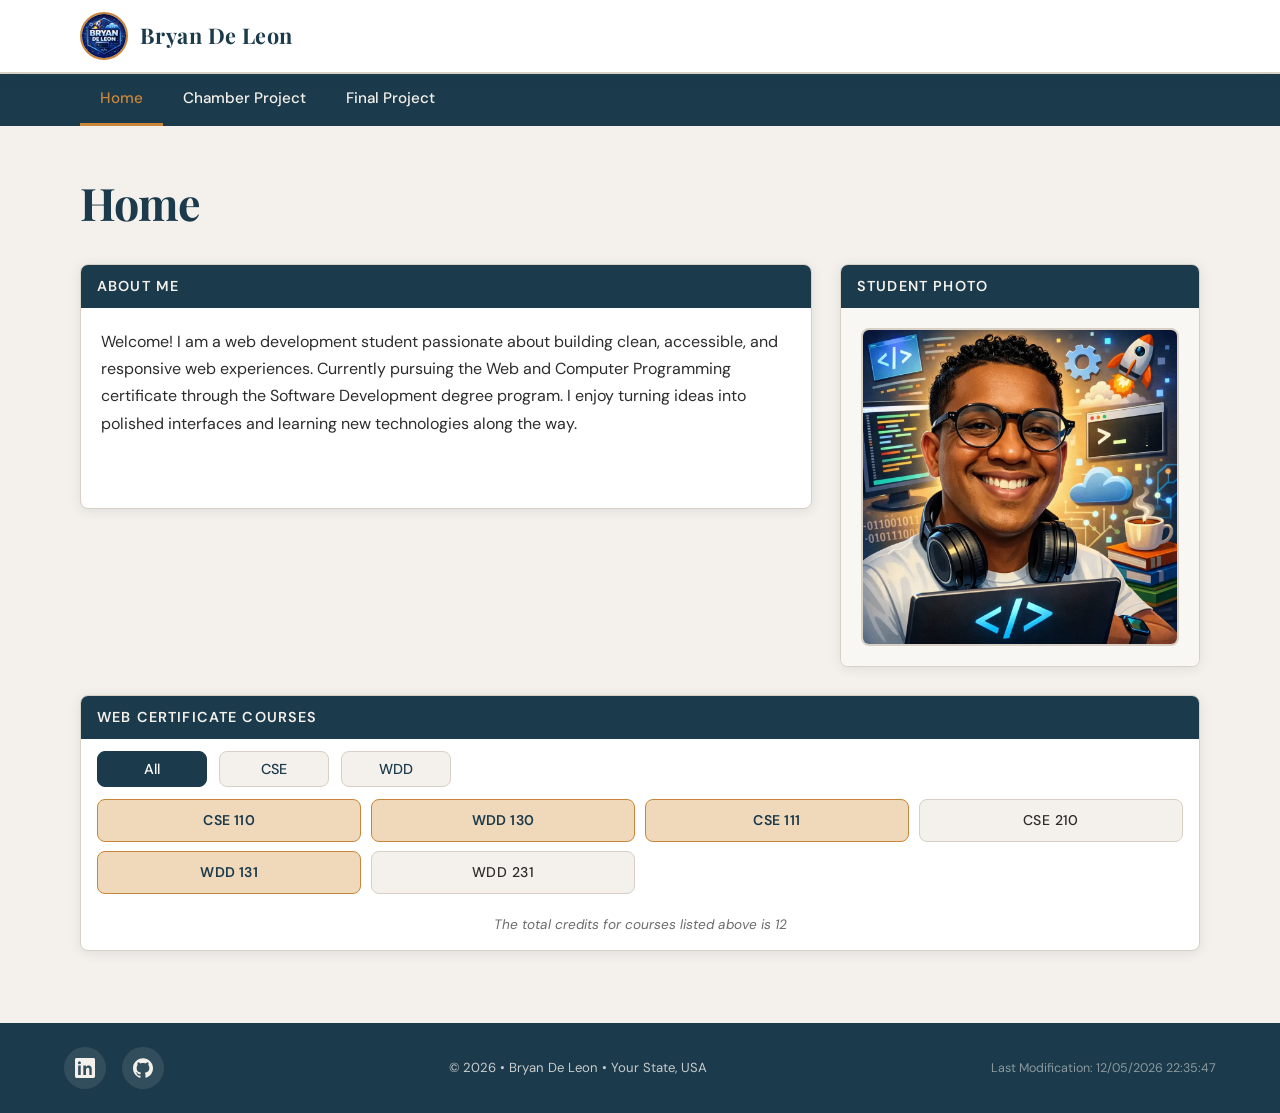
==== index.html @ b3022fb3 "week1" ====
<!DOCTYPE html>
<html lang="en">
<head>
  <meta charset="UTF-8" />
  <meta name="viewport" content="width=device-width, initial-scale=1.0" />
  <meta name="description" content="WDD231 Course Home Page - Web Frontend Development Portfolio" />
  <meta name="author" content="brayan" />
  
  <title>WDD231 | Home</title>

  <!-- Google Fonts -->
  <link rel="preconnect" href="https://fonts.googleapis.com" />
  <link rel="preconnect" href="https://fonts.gstatic.com" crossorigin />
  <link href="https://fonts.googleapis.com/css2?family=Playfair+Display:wght@600;700&family=DM+Sans:wght@300;400;500&display=swap" rel="stylesheet" />

  <!-- Un solo archivo CSS -->
  <link rel="stylesheet" href="style.css" />

  <!-- Un solo archivo JavaScript con defer -->
  <script src="script.js" defer></script>
</head>
<body>

  <!-- ====== HEADER ====== -->
  <header>
    <div class="header-inner">
      <div class="logo-area">
        <!-- Logo desde la carpeta images -->
        <img src="images/logo.webp" alt="Bryan De Leon Logo" class="logo-img" />
        <span class="site-name">Bryan De Leon</span>
      </div>

      <!-- Botón hamburger (solo visible en pantallas pequeñas) -->
      <button id="hamburger" class="hamburger" aria-label="Toggle navigation" aria-expanded="false">
        <span></span>
        <span></span>
        <span></span>
      </button>
    </div>
  </header>

  <!-- ====== NAVEGACIÓN ====== -->
  <nav id="main-nav" aria-label="Main navigation">
    <ul>
      <li><a href="index.html" class="active">Home</a></li>
      <li><a href="chamber/index.html">Chamber Project</a></li>
      <li><a href="final/index.html">Final Project</a></li>
    </ul>
  </nav>

  <!-- ====== CONTENIDO PRINCIPAL ====== -->
  <main>
    <h1>Home</h1>

    <div class="main-grid">

      <!-- Sección 1: About Me -->
      <section class="about-section card">
        <h2>About Me</h2>
        <p>
          <!-- Reemplaza este texto con tu propia biografía -->
          Welcome! I am a web development student passionate about building clean, accessible, and
          responsive web experiences. Currently pursuing the Web and Computer Programming certificate
          through the Software Development degree program. I enjoy turning ideas into polished
          interfaces and learning new technologies along the way.
        </p>
      </section>

      <!-- Sección 2: Student Photo -->
      <section class="photo-section card">
        <h2>Student Photo</h2>
        <div class="photo-wrapper">
          <!--
            =============================================
            FOTO: Pon tu foto aquí.
            1. Agrega tu imagen a la carpeta images/
            2. Cambia el src a: images/tu-foto.jpg
            3. Cambia el alt a tu nombre
            4. Asegúrate de que la imagen pese menos de 125 kB
            Ejemplo: <img src="images/mi-foto.webp" alt="Maria Garcia" .../>
            =============================================
          -->
          <img
            src="images/profile.webp"
            alt="Bryan De Leon - Student Photo"
            class="student-photo"
            width="300"
            height="380"
            loading="lazy"
          />
        </div>
      </section>

      <!-- Sección 3: Web Certificate Courses -->
      <section class="courses-section card" id="courses-section">
        <h2>Web Certificate Courses</h2>

        <!-- Botones de filtro -->
        <div class="filter-buttons" role="group" aria-label="Filter courses">
          <button class="filter-btn active" data-filter="all">All</button>
          <button class="filter-btn" data-filter="CSE">CSE</button>
          <button class="filter-btn" data-filter="WDD">WDD</button>
        </div>

        <!-- Las tarjetas de cursos se generan aquí con script.js -->
        <div id="course-list" class="course-list"></div>

        <!-- Total de créditos generado con script.js -->
        <p class="credit-total" id="credit-total"></p>
      </section>

    </div>
  </main>

  <!-- ====== FOOTER ====== -->
  <footer>

    <!-- Links de redes sociales -->
    <div class="social-links">
      <!--
        =============================================
        REDES SOCIALES: Cambia los href por tus URLs reales.
        LinkedIn: https://linkedin.com/in/tu-usuario
        GitHub:   https://github.com/tu-usuario
        =============================================
      -->
      <a href="https://linkedin.com/in/yourusername" target="_blank" rel="noopener noreferrer" aria-label="LinkedIn Profile">
        <svg viewBox="0 0 24 24" xmlns="http://www.w3.org/2000/svg" aria-hidden="true">
          <path d="M20.447 20.452H17.21v-5.569c0-1.327-.027-3.037-1.852-3.037-1.853 0-2.136 1.445-2.136 2.939v5.667H9.984V9h3.102v1.561h.046c.431-.816 1.484-1.676 3.054-1.676 3.267 0 3.869 2.15 3.869 4.945v6.622zM5.337 7.433a1.8 1.8 0 1 1 0-3.601 1.8 1.8 0 0 1 0 3.601zm1.555 13.019H3.782V9h3.11v11.452zM22.225 0H1.771C.792 0 0 .774 0 1.729v20.542C0 23.227.792 24 1.771 24h20.451C23.205 24 24 23.227 24 22.271V1.729C24 .774 23.205 0 22.225 0z"/>
        </svg>
      </a>

      <a href="https://github.com/yourusername" target="_blank" rel="noopener noreferrer" aria-label="GitHub Profile">
        <svg viewBox="0 0 24 24" xmlns="http://www.w3.org/2000/svg" aria-hidden="true">
          <path d="M12 .297c-6.63 0-12 5.373-12 12 0 5.303 3.438 9.8 8.205 11.385.6.113.82-.258.82-.577 0-.285-.01-1.04-.015-2.04-3.338.724-4.042-1.61-4.042-1.61C4.422 18.07 3.633 17.7 3.633 17.7c-1.087-.744.084-.729.084-.729 1.205.084 1.838 1.236 1.838 1.236 1.07 1.835 2.809 1.305 3.495.998.108-.776.417-1.305.76-1.605-2.665-.3-5.466-1.332-5.466-5.93 0-1.31.465-2.38 1.235-3.22-.135-.303-.54-1.523.105-3.176 0 0 1.005-.322 3.3 1.23.96-.267 1.98-.399 3-.405 1.02.006 2.04.138 3 .405 2.28-1.552 3.285-1.23 3.285-1.23.645 1.653.24 2.873.12 3.176.765.84 1.23 1.91 1.23 3.22 0 4.61-2.805 5.625-5.475 5.92.42.36.81 1.096.81 2.22 0 1.606-.015 2.896-.015 3.286 0 .315.21.69.825.57C20.565 22.092 24 17.592 24 12.297c0-6.627-5.373-12-12-12"/>
        </svg>
      </a>

      <!--
        Agrega más iconos aquí si quieres.
        Puedes conseguir SVGs gratis en https://simpleicons.org/
      -->
    </div>

    <!-- Copyright dinámico con JS -->
    <div class="footer-info">
      <p>
        &copy; <span id="currentyear"></span> &bull;
        Bryan De Leon &bull;
        Your State, USA
      </p>
    </div>

    <!-- Última modificación dinámica con JS -->
    <div class="footer-modified">
      <p id="lastModified"></p>
    </div>

  </footer>

</body>
</html>
---- style.css ----
/* ============================================
   style.css — WDD231 Course Home Page
   Mobile-first + Media Queries incluidas
   ============================================ */

/* ---------- CSS Variables (Color Scheme) ---------- */
:root {
  --clr-bg:          #F4F1EC;       /* Warm ivory background */
  --clr-surface:     #FFFFFF;       /* Card / surface white */
  --clr-primary:     #1B3A4B;       /* Deep navy — main brand color */
  --clr-accent:      #C9863A;       /* Warm amber accent */
  --clr-accent-light:#F0D9BB;       /* Light amber tint for completed courses */
  --clr-text:        #2C2C2C;       /* Near-black body text */
  --clr-text-muted:  #6B6B6B;       /* Muted secondary text */
  --clr-nav-bg:      #1B3A4B;       /* Nav background */
  --clr-nav-text:    #F4F1EC;       /* Nav link text */
  --clr-nav-active:  #C9863A;       /* Active nav link */
  --clr-border:      #D8D0C4;       /* Card borders */
  --clr-footer-bg:   #1B3A4B;       /* Footer background */
  --clr-footer-text: #F4F1EC;       /* Footer text */

  --font-display:    'Playfair Display', Georgia, serif;
  --font-body:       'DM Sans', sans-serif;

  --radius:          8px;
  --shadow:          0 2px 12px rgba(27, 58, 75, 0.10);
  --transition:      0.25s ease;
}

/* ---------- Reset & Base ---------- */
*, *::before, *::after {
  box-sizing: border-box;
  margin: 0;
  padding: 0;
}

html {
  font-size: 16px;
  scroll-behavior: smooth;
}

body {
  font-family: var(--font-body);
  background-color: var(--clr-bg);
  color: var(--clr-text);
  line-height: 1.65;
  min-width: 320px;
}

img {
  max-width: 100%;
  height: auto;
  display: block;
}

a {
  color: inherit;
  text-decoration: none;
}

ul {
  list-style: none;
}

button {
  cursor: pointer;
  font-family: var(--font-body);
}

/* ---------- HEADER ---------- */
header {
  background-color: var(--clr-surface);
  border-bottom: 2px solid var(--clr-border);
  position: sticky;
  top: 0;
  z-index: 100;
  box-shadow: var(--shadow);
}

.header-inner {
  display: flex;
  align-items: center;
  justify-content: space-between;
  padding: 0.75rem 1.25rem;
}

.logo-area {
  display: flex;
  align-items: center;
  gap: 0.75rem;
}

.logo-img {
  width: 48px;
  height: 48px;
  border-radius: 50%;
  object-fit: cover;
  border: 2px solid var(--clr-accent);
  flex-shrink: 0;
}

.site-name {
  font-family: var(--font-display);
  font-size: 1.2rem;
  font-weight: 700;
  color: var(--clr-primary);
  letter-spacing: 0.02em;
}

/* Hamburger button */
.hamburger {
  display: flex;
  flex-direction: column;
  justify-content: center;
  gap: 5px;
  width: 40px;
  height: 40px;
  background: none;
  border: none;
  padding: 4px;
  border-radius: var(--radius);
  transition: background var(--transition);
}

.hamburger:hover,
.hamburger:focus-visible {
  background-color: var(--clr-accent-light);
  outline: 2px solid var(--clr-accent);
}

.hamburger span {
  display: block;
  width: 100%;
  height: 2.5px;
  background-color: var(--clr-primary);
  border-radius: 2px;
  transition: transform var(--transition), opacity var(--transition);
}

/* Hamburger → X cuando está abierto */
.hamburger[aria-expanded="true"] span:nth-child(1) {
  transform: translateY(7.5px) rotate(45deg);
}
.hamburger[aria-expanded="true"] span:nth-child(2) {
  opacity: 0;
}
.hamburger[aria-expanded="true"] span:nth-child(3) {
  transform: translateY(-7.5px) rotate(-45deg);
}

/* ---------- NAVIGATION (pantalla pequeña) ---------- */
nav#main-nav {
  background-color: var(--clr-nav-bg);
  max-height: 0;
  overflow: hidden;
  transition: max-height 0.35s ease;
}

nav#main-nav.open {
  max-height: 300px;
}

nav#main-nav ul {
  display: flex;
  flex-direction: column;
}

nav#main-nav ul li a {
  display: block;
  color: var(--clr-nav-text);
  font-family: var(--font-body);
  font-weight: 500;
  font-size: 1rem;
  padding: 0.9rem 1.5rem;
  border-bottom: 1px solid rgba(255, 255, 255, 0.08);
  transition: background var(--transition), color var(--transition), padding-left var(--transition);
}

nav#main-nav ul li a:hover,
nav#main-nav ul li a:focus-visible {
  background-color: rgba(201, 134, 58, 0.15);
  color: var(--clr-accent);
  padding-left: 2rem;
  outline: none;
}

nav#main-nav ul li a.active {
  color: var(--clr-accent);
  border-left: 3px solid var(--clr-accent);
  background-color: rgba(201, 134, 58, 0.1);
}

/* ---------- MAIN ---------- */
main {
  padding: 1.5rem 1.25rem;
  max-width: 1200px;
  margin: 0 auto;
}

main h1 {
  font-family: var(--font-display);
  font-size: 2rem;
  color: var(--clr-primary);
  margin-bottom: 1.25rem;
  letter-spacing: -0.02em;
}

/* Grid: 1 columna en móvil */
.main-grid {
  display: grid;
  grid-template-columns: 1fr;
  gap: 1.5rem;
}

/* ---------- CARDS ---------- */
.card {
  background-color: var(--clr-surface);
  border: 1px solid var(--clr-border);
  border-radius: var(--radius);
  overflow: hidden;
  box-shadow: var(--shadow);
}

.card h2 {
  font-family: var(--font-body);
  font-size: 0.9rem;
  font-weight: 600;
  text-transform: uppercase;
  letter-spacing: 0.08em;
  background-color: var(--clr-primary);
  color: var(--clr-nav-text);
  padding: 0.6rem 1rem;
}

/* ---------- ABOUT SECTION ---------- */
.about-section p {
  padding: 1rem;
  font-size: 0.97rem;
  color: var(--clr-text);
  line-height: 1.7;
}

/* ---------- PHOTO SECTION ---------- */
.photo-wrapper {
  display: flex;
  justify-content: center;
  align-items: center;
  padding: 1rem;
  background-color: #f9f7f4;
}

.student-photo {
  width: 100%;
  max-width: 300px;
  height: auto;
  border-radius: var(--radius);
  object-fit: cover;
  border: 2px solid var(--clr-border);
}

/* ---------- COURSES SECTION ---------- */
.courses-section {
  grid-column: 1 / -1;
}

.filter-buttons {
  display: flex;
  gap: 0.5rem;
  padding: 0.75rem 1rem;
  flex-wrap: wrap;
}

.filter-btn {
  flex: 1;
  min-width: 80px;
  padding: 0.5rem 0.75rem;
  font-size: 0.9rem;
  font-weight: 500;
  background-color: var(--clr-bg);
  color: var(--clr-primary);
  border: 1.5px solid var(--clr-border);
  border-radius: var(--radius);
  transition: background var(--transition), color var(--transition),
              border-color var(--transition), transform 0.1s;
}

.filter-btn:hover,
.filter-btn:focus-visible {
  background-color: var(--clr-accent-light);
  border-color: var(--clr-accent);
  color: var(--clr-primary);
  outline: 2px solid var(--clr-accent);
  outline-offset: 2px;
}

.filter-btn.active {
  background-color: var(--clr-primary);
  color: #fff;
  border-color: var(--clr-primary);
}

.filter-btn:active {
  transform: scale(0.97);
}

/* Course list grid */
.course-list {
  display: grid;
  grid-template-columns: 1fr;
  gap: 0.5rem;
  padding: 0 1rem 0.75rem;
}

/* Course card individual (generado por JS) */
.course-card {
  padding: 0.55rem 0.9rem;
  border-radius: var(--radius);
  font-size: 0.88rem;
  font-weight: 500;
  text-align: center;
  border: 1.5px solid var(--clr-border);
  background-color: var(--clr-bg);
  color: var(--clr-text);
  letter-spacing: 0.03em;
  transition: transform var(--transition), box-shadow var(--transition);
}

/* Cursos completados con color de acento */
.course-card.completed {
  background-color: var(--clr-accent-light);
  border-color: var(--clr-accent);
  color: var(--clr-primary);
  font-weight: 600;
}

.course-card:hover {
  transform: translateY(-2px);
  box-shadow: 0 4px 12px rgba(201, 134, 58, 0.2);
}

/* Total de créditos */
.credit-total {
  text-align: center;
  font-size: 0.85rem;
  color: var(--clr-text-muted);
  padding: 0.5rem 1rem 0.85rem;
  font-style: italic;
}

/* ---------- FOOTER ---------- */
footer {
  background-color: var(--clr-footer-bg);
  color: var(--clr-footer-text);
  text-align: center;
  padding: 1.5rem 1.25rem;
  margin-top: 2rem;
}

.social-links {
  display: flex;
  justify-content: center;
  gap: 1rem;
  margin-bottom: 0.85rem;
}

.social-links a {
  display: flex;
  align-items: center;
  justify-content: center;
  width: 42px;
  height: 42px;
  background-color: rgba(255, 255, 255, 0.1);
  border-radius: 50%;
  transition: background var(--transition), transform var(--transition);
}

.social-links a:hover,
.social-links a:focus-visible {
  background-color: var(--clr-accent);
  transform: translateY(-3px);
  outline: 2px solid var(--clr-accent-light);
}

.social-links svg {
  width: 20px;
  height: 20px;
  fill: var(--clr-footer-text);
}

.footer-info p,
.footer-modified p {
  font-size: 0.82rem;
  line-height: 1.8;
  color: rgba(244, 241, 236, 0.8);
}

.footer-modified p {
  font-size: 0.78rem;
  opacity: 0.65;
}

/* ============================================
   MEDIA QUERY — Tablet: 600px y arriba
   ============================================ */
@media (min-width: 600px) {

  .header-inner {
    padding: 0.75rem 2rem;
  }

  .site-name {
    font-size: 1.35rem;
  }

  main {
    padding: 2rem;
  }

  main h1 {
    font-size: 2.4rem;
  }

  .course-list {
    grid-template-columns: repeat(2, 1fr);
  }

  .filter-buttons {
    gap: 0.75rem;
  }

  .filter-btn {
    flex: 0 1 auto;
    min-width: 110px;
  }

  footer {
    padding: 2rem;
  }
}

/* ============================================
   MEDIA QUERY — Desktop: 900px y arriba
   ============================================ */
@media (min-width: 900px) {

  /* Ocultar hamburger en escritorio */
  .hamburger {
    display: none;
  }

  /* Nav horizontal */
  nav#main-nav {
    max-height: none;
    overflow: visible;
  }

  nav#main-nav ul {
    flex-direction: row;
    justify-content: flex-start;
    padding: 0 2rem;
    gap: 0;
  }

  nav#main-nav ul li a {
    padding: 0.75rem 1.25rem;
    border-bottom: 3px solid transparent;
    font-size: 0.95rem;
    transition: background var(--transition), color var(--transition),
                border-color var(--transition);
  }

  nav#main-nav ul li a:hover,
  nav#main-nav ul li a:focus-visible {
    background-color: rgba(201, 134, 58, 0.12);
    color: var(--clr-accent);
    padding-left: 1.25rem;
    outline: none;
  }

  nav#main-nav ul li a.active {
    border-left: none;
    border-bottom: 3px solid var(--clr-accent);
    color: var(--clr-accent);
    background-color: transparent;
    padding-left: 1.25rem;
  }

  main {
    padding: 2.5rem;
  }

  main h1 {
    font-size: 2.8rem;
    margin-bottom: 1.5rem;
  }

  /* Grid 2 columnas: contenido | foto */
  .main-grid {
    grid-template-columns: 1fr 320px;
    grid-template-rows: auto auto;
    gap: 1.75rem;
    align-items: start;
  }

  .about-section {
    grid-column: 1 / 2;
    grid-row: 1 / 2;
  }

  .photo-section {
    grid-column: 2 / 3;
    grid-row: 1 / 2;
  }

  .courses-section {
    grid-column: 1 / -1;
    grid-row: 2 / 3;
  }

  .course-list {
    grid-template-columns: repeat(3, 1fr);
    gap: 0.6rem;
  }

  .about-section p {
    padding: 1.25rem;
    font-size: 1rem;
    min-height: 200px;
  }

  .photo-wrapper {
    padding: 1.25rem;
  }

  .student-photo {
    max-width: 100%;
    width: 100%;
  }

  /* Footer en fila */
  footer {
    display: grid;
    grid-template-columns: auto 1fr auto;
    align-items: center;
    gap: 1rem;
    padding: 1.5rem 3rem;
    text-align: left;
  }

  .social-links {
    margin-bottom: 0;
    justify-content: flex-start;
  }

  .footer-info {
    text-align: center;
  }

  .footer-modified {
    text-align: right;
  }
}

/* ============================================
   MEDIA QUERY — Wide Desktop: 1200px y arriba
   ============================================ */
@media (min-width: 1200px) {

  .header-inner {
    max-width: 1200px;
    margin: 0 auto;
    padding: 0.75rem 2.5rem;
  }

  nav#main-nav ul {
    max-width: 1200px;
    margin: 0 auto;
    padding: 0 2.5rem;
  }

  .main-grid {
    grid-template-columns: 1fr 360px;
  }

  .course-list {
    grid-template-columns: repeat(4, 1fr);
  }

  footer {
    padding: 1.5rem 4rem;
  }
}
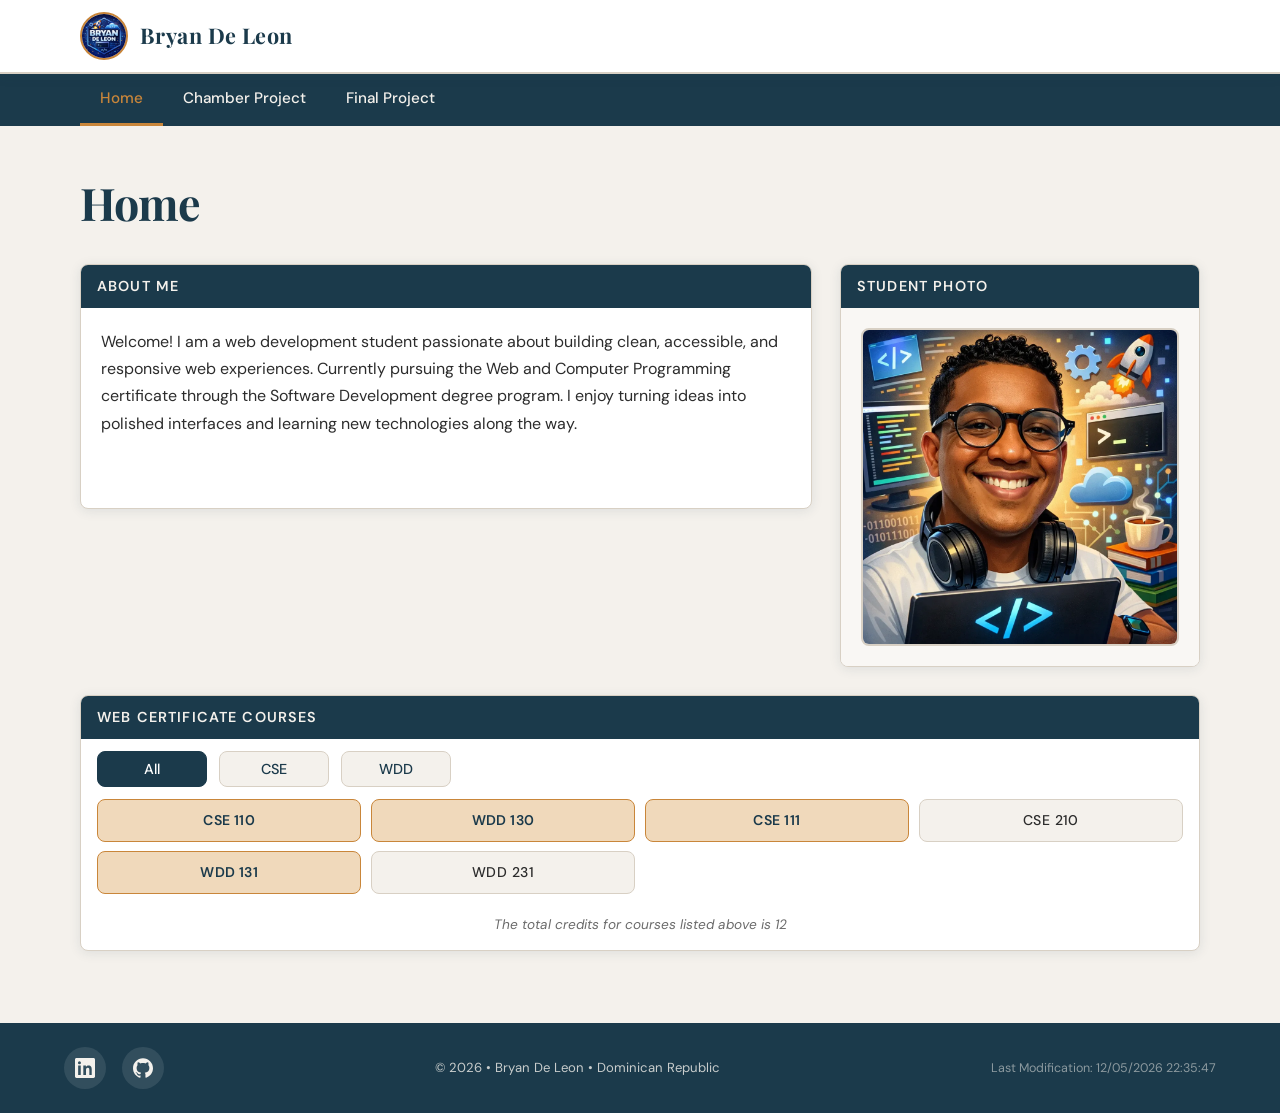
==== commit 87cd2629: "wee1" ====
--- a/index.html
+++ b/index.html
@@ -8,29 +8,28 @@
   
   <title>WDD231 | Home</title>
 
-  <!-- Google Fonts -->
+  
   <link rel="preconnect" href="https://fonts.googleapis.com" />
   <link rel="preconnect" href="https://fonts.gstatic.com" crossorigin />
   <link href="https://fonts.googleapis.com/css2?family=Playfair+Display:wght@600;700&family=DM+Sans:wght@300;400;500&display=swap" rel="stylesheet" />
 
-  <!-- Un solo archivo CSS -->
+  
   <link rel="stylesheet" href="style.css" />
 
-  <!-- Un solo archivo JavaScript con defer -->
   <script src="script.js" defer></script>
 </head>
 <body>
 
-  <!-- ====== HEADER ====== -->
+ 
   <header>
     <div class="header-inner">
       <div class="logo-area">
-        <!-- Logo desde la carpeta images -->
+      
         <img src="images/logo.webp" alt="Bryan De Leon Logo" class="logo-img" />
         <span class="site-name">Bryan De Leon</span>
       </div>
 
-      <!-- Botón hamburger (solo visible en pantallas pequeñas) -->
+    
       <button id="hamburger" class="hamburger" aria-label="Toggle navigation" aria-expanded="false">
         <span></span>
         <span></span>
@@ -39,7 +38,7 @@
     </div>
   </header>
 
-  <!-- ====== NAVEGACIÓN ====== -->
+ 
   <nav id="main-nav" aria-label="Main navigation">
     <ul>
       <li><a href="index.html" class="active">Home</a></li>
@@ -48,17 +47,17 @@
     </ul>
   </nav>
 
-  <!-- ====== CONTENIDO PRINCIPAL ====== -->
+ 
   <main>
     <h1>Home</h1>
 
     <div class="main-grid">
 
-      <!-- Sección 1: About Me -->
+     
       <section class="about-section card">
         <h2>About Me</h2>
         <p>
-          <!-- Reemplaza este texto con tu propia biografía -->
+         
           Welcome! I am a web development student passionate about building clean, accessible, and
           responsive web experiences. Currently pursuing the Web and Computer Programming certificate
           through the Software Development degree program. I enjoy turning ideas into polished
@@ -66,20 +65,11 @@
         </p>
       </section>
 
-      <!-- Sección 2: Student Photo -->
+      
       <section class="photo-section card">
         <h2>Student Photo</h2>
         <div class="photo-wrapper">
-          <!--
-            =============================================
-            FOTO: Pon tu foto aquí.
-            1. Agrega tu imagen a la carpeta images/
-            2. Cambia el src a: images/tu-foto.jpg
-            3. Cambia el alt a tu nombre
-            4. Asegúrate de que la imagen pese menos de 125 kB
-            Ejemplo: <img src="images/mi-foto.webp" alt="Maria Garcia" .../>
-            =============================================
-          -->
+        
           <img
             src="images/profile.webp"
             alt="Bryan De Leon - Student Photo"
@@ -91,39 +81,33 @@
         </div>
       </section>
 
-      <!-- Sección 3: Web Certificate Courses -->
+      
       <section class="courses-section card" id="courses-section">
         <h2>Web Certificate Courses</h2>
 
-        <!-- Botones de filtro -->
+       
         <div class="filter-buttons" role="group" aria-label="Filter courses">
           <button class="filter-btn active" data-filter="all">All</button>
           <button class="filter-btn" data-filter="CSE">CSE</button>
           <button class="filter-btn" data-filter="WDD">WDD</button>
         </div>
 
-        <!-- Las tarjetas de cursos se generan aquí con script.js -->
+        
         <div id="course-list" class="course-list"></div>
 
-        <!-- Total de créditos generado con script.js -->
+      
         <p class="credit-total" id="credit-total"></p>
       </section>
 
     </div>
   </main>
 
-  <!-- ====== FOOTER ====== -->
+
   <footer>
 
-    <!-- Links de redes sociales -->
+    
     <div class="social-links">
-      <!--
-        =============================================
-        REDES SOCIALES: Cambia los href por tus URLs reales.
-        LinkedIn: https://linkedin.com/in/tu-usuario
-        GitHub:   https://github.com/tu-usuario
-        =============================================
-      -->
+    
       <a href="https://linkedin.com/in/yourusername" target="_blank" rel="noopener noreferrer" aria-label="LinkedIn Profile">
         <svg viewBox="0 0 24 24" xmlns="http://www.w3.org/2000/svg" aria-hidden="true">
           <path d="M20.447 20.452H17.21v-5.569c0-1.327-.027-3.037-1.852-3.037-1.853 0-2.136 1.445-2.136 2.939v5.667H9.984V9h3.102v1.561h.046c.431-.816 1.484-1.676 3.054-1.676 3.267 0 3.869 2.15 3.869 4.945v6.622zM5.337 7.433a1.8 1.8 0 1 1 0-3.601 1.8 1.8 0 0 1 0 3.601zm1.555 13.019H3.782V9h3.11v11.452zM22.225 0H1.771C.792 0 0 .774 0 1.729v20.542C0 23.227.792 24 1.771 24h20.451C23.205 24 24 23.227 24 22.271V1.729C24 .774 23.205 0 22.225 0z"/>
@@ -136,22 +120,20 @@
         </svg>
       </a>
 
-      <!--
-        Agrega más iconos aquí si quieres.
-        Puedes conseguir SVGs gratis en https://simpleicons.org/
-      -->
+  
+   
     </div>
 
-    <!-- Copyright dinámico con JS -->
+    
     <div class="footer-info">
       <p>
         &copy; <span id="currentyear"></span> &bull;
         Bryan De Leon &bull;
-        Your State, USA
+        Dominican Republic
       </p>
     </div>
 
-    <!-- Última modificación dinámica con JS -->
+    
     <div class="footer-modified">
       <p id="lastModified"></p>
     </div>
--- a/style.css
+++ b/style.css
@@ -1,23 +1,18 @@
-/* ============================================
-   style.css — WDD231 Course Home Page
-   Mobile-first + Media Queries incluidas
-   ============================================ */
-
-/* ---------- CSS Variables (Color Scheme) ---------- */
+
 :root {
-  --clr-bg:          #F4F1EC;       /* Warm ivory background */
-  --clr-surface:     #FFFFFF;       /* Card / surface white */
-  --clr-primary:     #1B3A4B;       /* Deep navy — main brand color */
-  --clr-accent:      #C9863A;       /* Warm amber accent */
-  --clr-accent-light:#F0D9BB;       /* Light amber tint for completed courses */
-  --clr-text:        #2C2C2C;       /* Near-black body text */
-  --clr-text-muted:  #6B6B6B;       /* Muted secondary text */
-  --clr-nav-bg:      #1B3A4B;       /* Nav background */
-  --clr-nav-text:    #F4F1EC;       /* Nav link text */
-  --clr-nav-active:  #C9863A;       /* Active nav link */
-  --clr-border:      #D8D0C4;       /* Card borders */
-  --clr-footer-bg:   #1B3A4B;       /* Footer background */
-  --clr-footer-text: #F4F1EC;       /* Footer text */
+  --clr-bg:          #F4F1EC;       
+  --clr-surface:     #FFFFFF;       
+  --clr-primary:     #1B3A4B;       
+  --clr-accent:      #C9863A;       
+  --clr-accent-light:#F0D9BB;       
+  --clr-text:        #2C2C2C;       
+  --clr-text-muted:  #6B6B6B;       
+  --clr-nav-bg:      #1B3A4B;       
+  --clr-nav-text:    #F4F1EC;       
+  --clr-nav-active:  #C9863A;       
+  --clr-border:      #D8D0C4;       
+  --clr-footer-bg:   #1B3A4B;       
+  --clr-footer-text: #F4F1EC;       
 
   --font-display:    'Playfair Display', Georgia, serif;
   --font-body:       'DM Sans', sans-serif;
@@ -27,7 +22,7 @@
   --transition:      0.25s ease;
 }
 
-/* ---------- Reset & Base ---------- */
+
 *, *::before, *::after {
   box-sizing: border-box;
   margin: 0;
@@ -67,7 +62,7 @@
   font-family: var(--font-body);
 }
 
-/* ---------- HEADER ---------- */
+
 header {
   background-color: var(--clr-surface);
   border-bottom: 2px solid var(--clr-border);
@@ -107,7 +102,7 @@
   letter-spacing: 0.02em;
 }
 
-/* Hamburger button */
+
 .hamburger {
   display: flex;
   flex-direction: column;
@@ -137,7 +132,7 @@
   transition: transform var(--transition), opacity var(--transition);
 }
 
-/* Hamburger → X cuando está abierto */
+
 .hamburger[aria-expanded="true"] span:nth-child(1) {
   transform: translateY(7.5px) rotate(45deg);
 }
@@ -148,7 +143,7 @@
   transform: translateY(-7.5px) rotate(-45deg);
 }
 
-/* ---------- NAVIGATION (pantalla pequeña) ---------- */
+
 nav#main-nav {
   background-color: var(--clr-nav-bg);
   max-height: 0;
@@ -190,7 +185,7 @@
   background-color: rgba(201, 134, 58, 0.1);
 }
 
-/* ---------- MAIN ---------- */
+
 main {
   padding: 1.5rem 1.25rem;
   max-width: 1200px;
@@ -205,14 +200,14 @@
   letter-spacing: -0.02em;
 }
 
-/* Grid: 1 columna en móvil */
+
 .main-grid {
   display: grid;
   grid-template-columns: 1fr;
   gap: 1.5rem;
 }
 
-/* ---------- CARDS ---------- */
+
 .card {
   background-color: var(--clr-surface);
   border: 1px solid var(--clr-border);
@@ -232,7 +227,7 @@
   padding: 0.6rem 1rem;
 }
 
-/* ---------- ABOUT SECTION ---------- */
+
 .about-section p {
   padding: 1rem;
   font-size: 0.97rem;
@@ -240,7 +235,7 @@
   line-height: 1.7;
 }
 
-/* ---------- PHOTO SECTION ---------- */
+
 .photo-wrapper {
   display: flex;
   justify-content: center;
@@ -258,7 +253,7 @@
   border: 2px solid var(--clr-border);
 }
 
-/* ---------- COURSES SECTION ---------- */
+
 .courses-section {
   grid-column: 1 / -1;
 }
@@ -303,7 +298,7 @@
   transform: scale(0.97);
 }
 
-/* Course list grid */
+
 .course-list {
   display: grid;
   grid-template-columns: 1fr;
@@ -311,7 +306,7 @@
   padding: 0 1rem 0.75rem;
 }
 
-/* Course card individual (generado por JS) */
+
 .course-card {
   padding: 0.55rem 0.9rem;
   border-radius: var(--radius);
@@ -325,7 +320,7 @@
   transition: transform var(--transition), box-shadow var(--transition);
 }
 
-/* Cursos completados con color de acento */
+
 .course-card.completed {
   background-color: var(--clr-accent-light);
   border-color: var(--clr-accent);
@@ -338,7 +333,7 @@
   box-shadow: 0 4px 12px rgba(201, 134, 58, 0.2);
 }
 
-/* Total de créditos */
+
 .credit-total {
   text-align: center;
   font-size: 0.85rem;
@@ -347,7 +342,7 @@
   font-style: italic;
 }
 
-/* ---------- FOOTER ---------- */
+
 footer {
   background-color: var(--clr-footer-bg);
   color: var(--clr-footer-text);
@@ -399,9 +394,7 @@
   opacity: 0.65;
 }
 
-/* ============================================
-   MEDIA QUERY — Tablet: 600px y arriba
-   ============================================ */
+
 @media (min-width: 600px) {
 
   .header-inner {
@@ -438,17 +431,15 @@
   }
 }
 
-/* ============================================
-   MEDIA QUERY — Desktop: 900px y arriba
-   ============================================ */
+
 @media (min-width: 900px) {
 
-  /* Ocultar hamburger en escritorio */
+  
   .hamburger {
     display: none;
   }
 
-  /* Nav horizontal */
+  
   nav#main-nav {
     max-height: none;
     overflow: visible;
@@ -494,7 +485,7 @@
     margin-bottom: 1.5rem;
   }
 
-  /* Grid 2 columnas: contenido | foto */
+  
   .main-grid {
     grid-template-columns: 1fr 320px;
     grid-template-rows: auto auto;
@@ -537,7 +528,7 @@
     width: 100%;
   }
 
-  /* Footer en fila */
+  
   footer {
     display: grid;
     grid-template-columns: auto 1fr auto;
@@ -561,9 +552,7 @@
   }
 }
 
-/* ============================================
-   MEDIA QUERY — Wide Desktop: 1200px y arriba
-   ============================================ */
+
 @media (min-width: 1200px) {
 
   .header-inner {
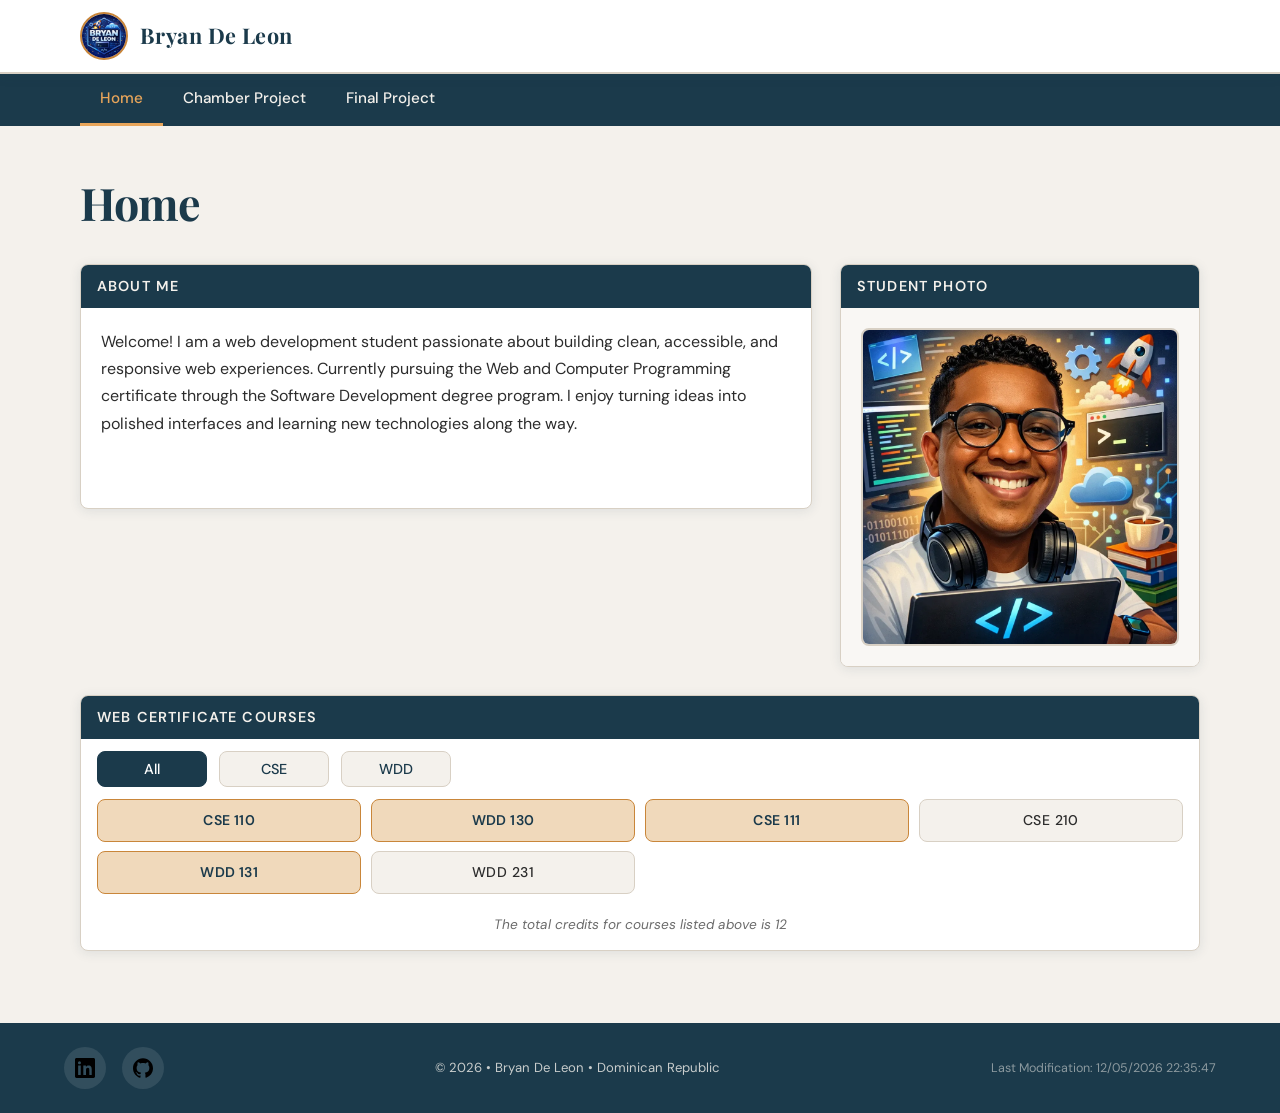
==== commit dd5512b6: "corrected" ====
--- a/index.html
+++ b/index.html
@@ -4,7 +4,7 @@
   <meta charset="UTF-8" />
   <meta name="viewport" content="width=device-width, initial-scale=1.0" />
   <meta name="description" content="WDD231 Course Home Page - Web Frontend Development Portfolio" />
-  <meta name="author" content="brayan" />
+  <meta name="author" content="Brayan De Leon" />
   
   <title>WDD231 | Home</title>
 
@@ -47,6 +47,7 @@
     </ul>
   </nav>
 
+  
  
   <main>
     <h1>Home</h1>
--- a/style.css
+++ b/style.css
@@ -1,18 +1,18 @@
-
 :root {
-  --clr-bg:          #F4F1EC;       
-  --clr-surface:     #FFFFFF;       
-  --clr-primary:     #1B3A4B;       
-  --clr-accent:      #C9863A;       
-  --clr-accent-light:#F0D9BB;       
-  --clr-text:        #2C2C2C;       
-  --clr-text-muted:  #6B6B6B;       
-  --clr-nav-bg:      #1B3A4B;       
-  --clr-nav-text:    #F4F1EC;       
-  --clr-nav-active:  #C9863A;       
-  --clr-border:      #D8D0C4;       
-  --clr-footer-bg:   #1B3A4B;       
-  --clr-footer-text: #F4F1EC;       
+  --clr-bg:          #F4F1EC;
+  --clr-surface:     #FFFFFF;
+  --clr-primary:     #1B3A4B;
+  --clr-accent:      #C9863A;
+  --clr-accent-nav:  #E8A55A;       /* ✅ FIX: acento sobre nav oscuro — ratio ~5.2:1 */
+  --clr-accent-light:#F0D9BB;
+  --clr-text:        #2C2C2C;
+  --clr-text-muted:  #6B6B6B;
+  --clr-nav-bg:      #1B3A4B;
+  --clr-nav-text:    #F4F1EC;
+  --clr-nav-active:  #E8A55A;       /* ✅ FIX: era #C9863A (ratio 3.97:1 ❌) */
+  --clr-border:      #D8D0C4;
+  --clr-footer-bg:   #1B3A4B;
+  --clr-footer-text: #F4F1EC;
 
   --font-display:    'Playfair Display', Georgia, serif;
   --font-body:       'DM Sans', sans-serif;
@@ -146,6 +146,7 @@
 
 nav#main-nav {
   background-color: var(--clr-nav-bg);
+  color: var(--clr-nav-text); /* ✅ FIX: evita herencia de color: #2C2C2C del body */
   max-height: 0;
   overflow: hidden;
   transition: max-height 0.35s ease;
@@ -162,7 +163,7 @@
 
 nav#main-nav ul li a {
   display: block;
-  color: var(--clr-nav-text);
+  color: var(--clr-nav-text);           /* ✅ siempre usa nav-text sobre nav-bg */
   font-family: var(--font-body);
   font-weight: 500;
   font-size: 1rem;
@@ -173,16 +174,16 @@
 
 nav#main-nav ul li a:hover,
 nav#main-nav ul li a:focus-visible {
-  background-color: rgba(201, 134, 58, 0.15);
-  color: var(--clr-accent);
+  background-color: rgba(255, 255, 255, 0.07); /* ✅ FIX: fondo neutro sobre nav oscuro */
+  color: var(--clr-accent-nav);
   padding-left: 2rem;
   outline: none;
 }
 
 nav#main-nav ul li a.active {
-  color: var(--clr-accent);
-  border-left: 3px solid var(--clr-accent);
-  background-color: rgba(201, 134, 58, 0.1);
+  color: var(--clr-accent-nav);
+  border-left: 3px solid var(--clr-accent-nav);
+  /* ✅ FIX: sin background — el fondo es --clr-nav-bg (#1B3A4B), ratio con #E8A55A = ~5.2:1 */
 }
 
 
@@ -371,7 +372,7 @@
 
 .social-links a:hover,
 .social-links a:focus-visible {
-  background-color: var(--clr-accent);
+  background-color: var(--clr-accent-nav);   /* ✅ usa tono claro sobre fondo oscuro */
   transform: translateY(-3px);
   outline: 2px solid var(--clr-accent-light);
 }
@@ -379,7 +380,7 @@
 .social-links svg {
   width: 20px;
   height: 20px;
-  fill: var(--clr-footer-text);
+  /* color del SVG se controla con fill="currentColor" en el HTML */
 }
 
 .footer-info p,
@@ -434,12 +435,10 @@
 
 @media (min-width: 900px) {
 
-  
   .hamburger {
     display: none;
   }
 
-  
   nav#main-nav {
     max-height: none;
     overflow: visible;
@@ -462,16 +461,16 @@
 
   nav#main-nav ul li a:hover,
   nav#main-nav ul li a:focus-visible {
-    background-color: rgba(201, 134, 58, 0.12);
-    color: var(--clr-accent);
+    background-color: rgba(255, 255, 255, 0.07); /* ✅ FIX: fondo neutro que no conflictúa con el texto #E8A55A */
+    color: var(--clr-accent-nav);
     padding-left: 1.25rem;
     outline: none;
   }
 
   nav#main-nav ul li a.active {
     border-left: none;
-    border-bottom: 3px solid var(--clr-accent);
-    color: var(--clr-accent);
+    border-bottom: 3px solid var(--clr-accent-nav);  /* ✅ FIX */
+    color: var(--clr-accent-nav);                    /* ✅ FIX */
     background-color: transparent;
     padding-left: 1.25rem;
   }
@@ -485,7 +484,6 @@
     margin-bottom: 1.5rem;
   }
 
-  
   .main-grid {
     grid-template-columns: 1fr 320px;
     grid-template-rows: auto auto;
@@ -528,7 +526,6 @@
     width: 100%;
   }
 
-  
   footer {
     display: grid;
     grid-template-columns: auto 1fr auto;
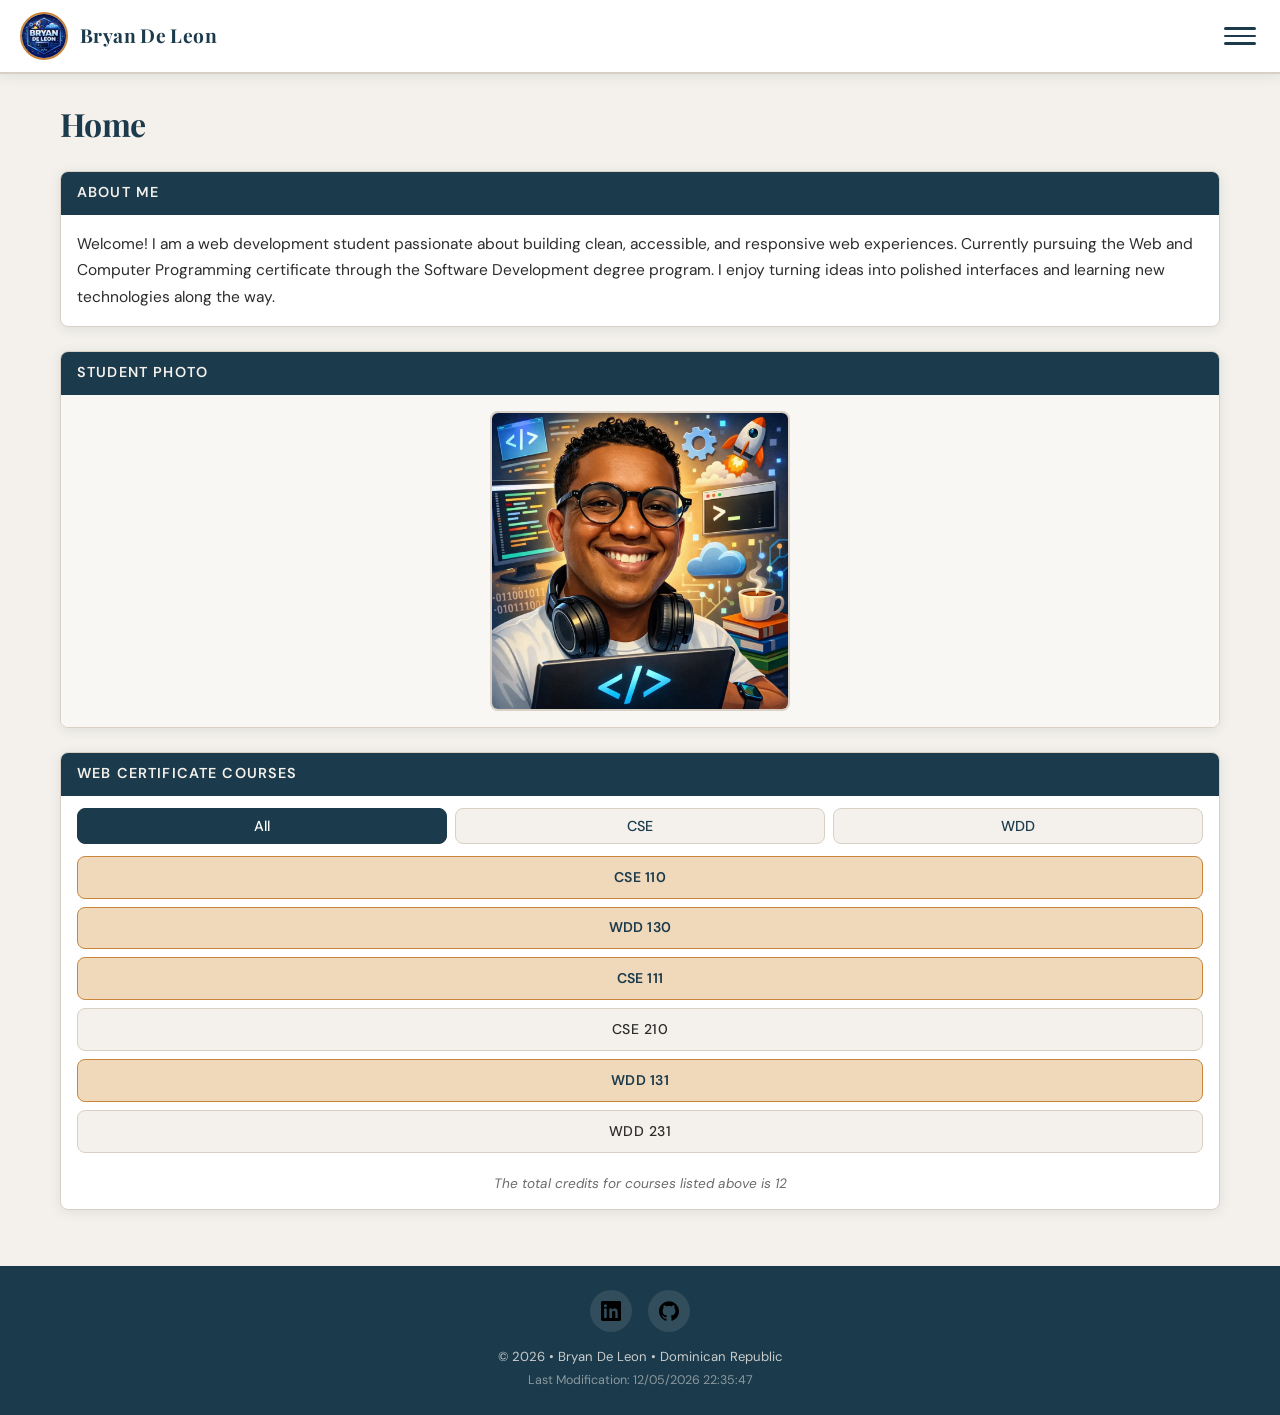
==== commit d2e686e8: "corrected" ====
--- a/index.html
+++ b/index.html
@@ -15,6 +15,7 @@
 
   
   <link rel="stylesheet" href="style.css" />
+  <link rel="stylesheet" href="styles/style-mobile.css">
 
   <script src="script.js" defer></script>
 </head>
--- a/style.css
+++ b/style.css
@@ -3,13 +3,13 @@
   --clr-surface:     #FFFFFF;
   --clr-primary:     #1B3A4B;
   --clr-accent:      #C9863A;
-  --clr-accent-nav:  #E8A55A;       /* ✅ FIX: acento sobre nav oscuro — ratio ~5.2:1 */
+  --clr-accent-nav:  #E8A55A;
   --clr-accent-light:#F0D9BB;
   --clr-text:        #2C2C2C;
   --clr-text-muted:  #6B6B6B;
   --clr-nav-bg:      #1B3A4B;
   --clr-nav-text:    #F4F1EC;
-  --clr-nav-active:  #E8A55A;       /* ✅ FIX: era #C9863A (ratio 3.97:1 ❌) */
+  --clr-nav-active:  #E8A55A;
   --clr-border:      #D8D0C4;
   --clr-footer-bg:   #1B3A4B;
   --clr-footer-text: #F4F1EC;
@@ -132,7 +132,6 @@
   transition: transform var(--transition), opacity var(--transition);
 }
 
-
 .hamburger[aria-expanded="true"] span:nth-child(1) {
   transform: translateY(7.5px) rotate(45deg);
 }
@@ -146,7 +145,7 @@
 
 nav#main-nav {
   background-color: var(--clr-nav-bg);
-  color: var(--clr-nav-text); /* ✅ FIX: evita herencia de color: #2C2C2C del body */
+  color: var(--clr-nav-text);
   max-height: 0;
   overflow: hidden;
   transition: max-height 0.35s ease;
@@ -163,7 +162,7 @@
 
 nav#main-nav ul li a {
   display: block;
-  color: var(--clr-nav-text);           /* ✅ siempre usa nav-text sobre nav-bg */
+  color: var(--clr-nav-text);
   font-family: var(--font-body);
   font-weight: 500;
   font-size: 1rem;
@@ -174,7 +173,7 @@
 
 nav#main-nav ul li a:hover,
 nav#main-nav ul li a:focus-visible {
-  background-color: rgba(255, 255, 255, 0.07); /* ✅ FIX: fondo neutro sobre nav oscuro */
+  background-color: rgba(255, 255, 255, 0.07);
   color: var(--clr-accent-nav);
   padding-left: 2rem;
   outline: none;
@@ -183,7 +182,6 @@
 nav#main-nav ul li a.active {
   color: var(--clr-accent-nav);
   border-left: 3px solid var(--clr-accent-nav);
-  /* ✅ FIX: sin background — el fondo es --clr-nav-bg (#1B3A4B), ratio con #E8A55A = ~5.2:1 */
 }
 
 
@@ -321,7 +319,6 @@
   transition: transform var(--transition), box-shadow var(--transition);
 }
 
-
 .course-card.completed {
   background-color: var(--clr-accent-light);
   border-color: var(--clr-accent);
@@ -372,7 +369,7 @@
 
 .social-links a:hover,
 .social-links a:focus-visible {
-  background-color: var(--clr-accent-nav);   /* ✅ usa tono claro sobre fondo oscuro */
+  background-color: var(--clr-accent-nav);
   transform: translateY(-3px);
   outline: 2px solid var(--clr-accent-light);
 }
@@ -380,7 +377,6 @@
 .social-links svg {
   width: 20px;
   height: 20px;
-  /* color del SVG se controla con fill="currentColor" en el HTML */
 }
 
 .footer-info p,
@@ -393,186 +389,4 @@
 .footer-modified p {
   font-size: 0.78rem;
   opacity: 0.65;
-}
-
-
-@media (min-width: 600px) {
-
-  .header-inner {
-    padding: 0.75rem 2rem;
-  }
-
-  .site-name {
-    font-size: 1.35rem;
-  }
-
-  main {
-    padding: 2rem;
-  }
-
-  main h1 {
-    font-size: 2.4rem;
-  }
-
-  .course-list {
-    grid-template-columns: repeat(2, 1fr);
-  }
-
-  .filter-buttons {
-    gap: 0.75rem;
-  }
-
-  .filter-btn {
-    flex: 0 1 auto;
-    min-width: 110px;
-  }
-
-  footer {
-    padding: 2rem;
-  }
-}
-
-
-@media (min-width: 900px) {
-
-  .hamburger {
-    display: none;
-  }
-
-  nav#main-nav {
-    max-height: none;
-    overflow: visible;
-  }
-
-  nav#main-nav ul {
-    flex-direction: row;
-    justify-content: flex-start;
-    padding: 0 2rem;
-    gap: 0;
-  }
-
-  nav#main-nav ul li a {
-    padding: 0.75rem 1.25rem;
-    border-bottom: 3px solid transparent;
-    font-size: 0.95rem;
-    transition: background var(--transition), color var(--transition),
-                border-color var(--transition);
-  }
-
-  nav#main-nav ul li a:hover,
-  nav#main-nav ul li a:focus-visible {
-    background-color: rgba(255, 255, 255, 0.07); /* ✅ FIX: fondo neutro que no conflictúa con el texto #E8A55A */
-    color: var(--clr-accent-nav);
-    padding-left: 1.25rem;
-    outline: none;
-  }
-
-  nav#main-nav ul li a.active {
-    border-left: none;
-    border-bottom: 3px solid var(--clr-accent-nav);  /* ✅ FIX */
-    color: var(--clr-accent-nav);                    /* ✅ FIX */
-    background-color: transparent;
-    padding-left: 1.25rem;
-  }
-
-  main {
-    padding: 2.5rem;
-  }
-
-  main h1 {
-    font-size: 2.8rem;
-    margin-bottom: 1.5rem;
-  }
-
-  .main-grid {
-    grid-template-columns: 1fr 320px;
-    grid-template-rows: auto auto;
-    gap: 1.75rem;
-    align-items: start;
-  }
-
-  .about-section {
-    grid-column: 1 / 2;
-    grid-row: 1 / 2;
-  }
-
-  .photo-section {
-    grid-column: 2 / 3;
-    grid-row: 1 / 2;
-  }
-
-  .courses-section {
-    grid-column: 1 / -1;
-    grid-row: 2 / 3;
-  }
-
-  .course-list {
-    grid-template-columns: repeat(3, 1fr);
-    gap: 0.6rem;
-  }
-
-  .about-section p {
-    padding: 1.25rem;
-    font-size: 1rem;
-    min-height: 200px;
-  }
-
-  .photo-wrapper {
-    padding: 1.25rem;
-  }
-
-  .student-photo {
-    max-width: 100%;
-    width: 100%;
-  }
-
-  footer {
-    display: grid;
-    grid-template-columns: auto 1fr auto;
-    align-items: center;
-    gap: 1rem;
-    padding: 1.5rem 3rem;
-    text-align: left;
-  }
-
-  .social-links {
-    margin-bottom: 0;
-    justify-content: flex-start;
-  }
-
-  .footer-info {
-    text-align: center;
-  }
-
-  .footer-modified {
-    text-align: right;
-  }
-}
-
-
-@media (min-width: 1200px) {
-
-  .header-inner {
-    max-width: 1200px;
-    margin: 0 auto;
-    padding: 0.75rem 2.5rem;
-  }
-
-  nav#main-nav ul {
-    max-width: 1200px;
-    margin: 0 auto;
-    padding: 0 2.5rem;
-  }
-
-  .main-grid {
-    grid-template-columns: 1fr 360px;
-  }
-
-  .course-list {
-    grid-template-columns: repeat(4, 1fr);
-  }
-
-  footer {
-    padding: 1.5rem 4rem;
-  }
 }
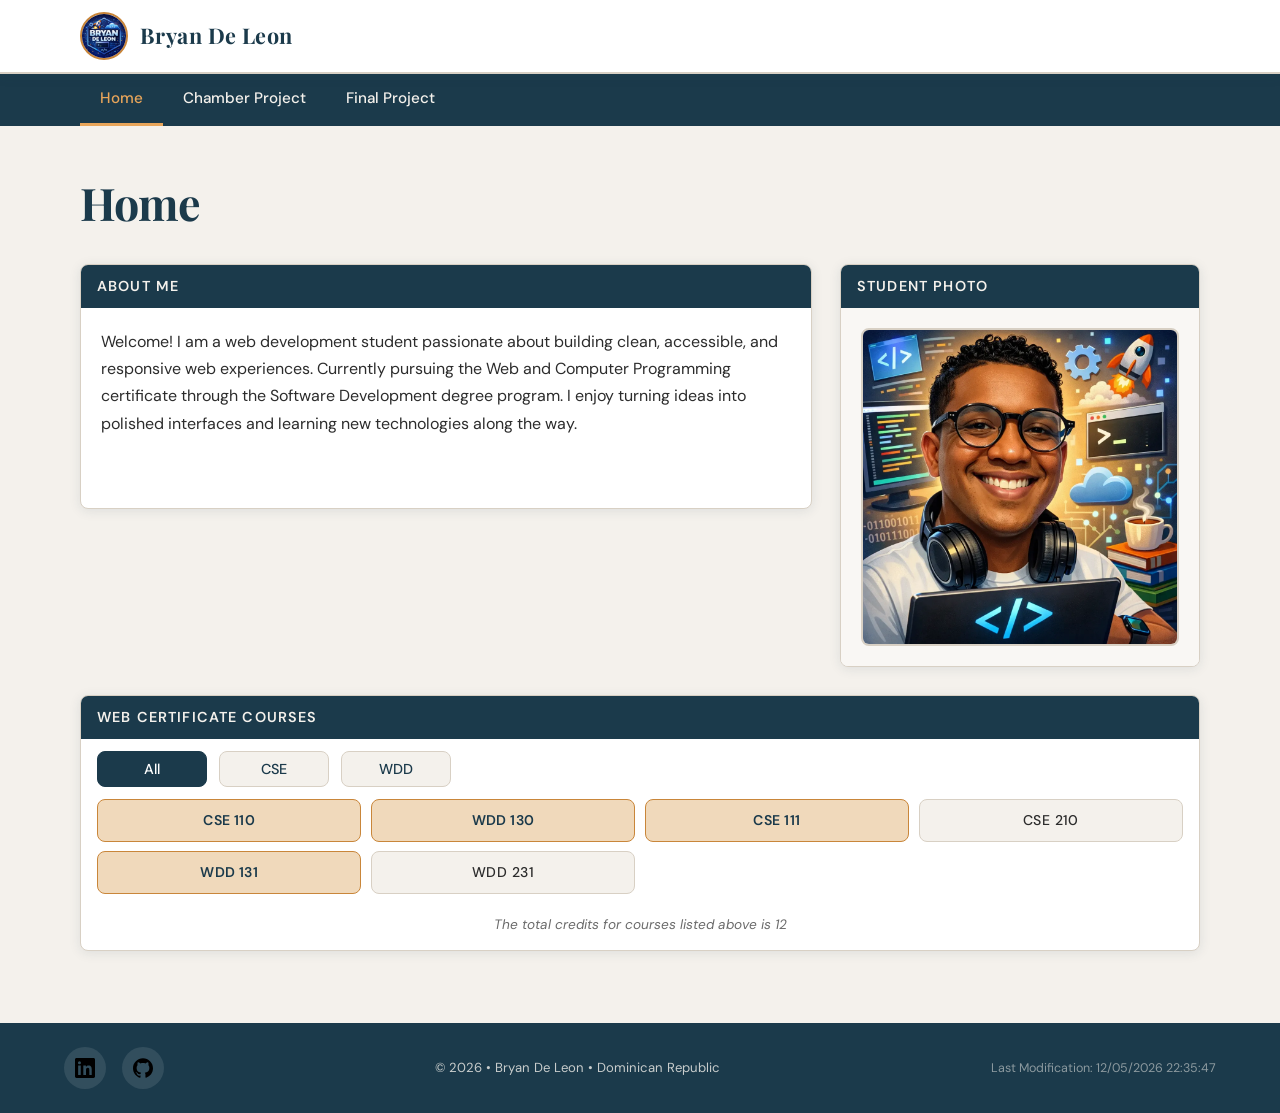
==== commit 28b91e7c: "corrected" ====
--- a/index.html
+++ b/index.html
@@ -15,7 +15,7 @@
 
   
   <link rel="stylesheet" href="style.css" />
-  <link rel="stylesheet" href="styles/style-mobile.css">
+  <link rel="stylesheet" href="style-mobile.css">
 
   <script src="script.js" defer></script>
 </head>
--- a/style-mobile.css
+++ b/style-mobile.css
@@ -0,0 +1,186 @@
+/* =============================================
+   RESPONSIVE STYLES — style-mobile.css
+   Importar DESPUÉS de style.css en el HTML:
+   <link rel="stylesheet" href="styles/style-mobile.css">
+   ============================================= */
+
+@media (min-width: 600px) {
+
+  .header-inner {
+    padding: 0.75rem 2rem;
+  }
+
+  .site-name {
+    font-size: 1.35rem;
+  }
+
+  main {
+    padding: 2rem;
+  }
+
+  main h1 {
+    font-size: 2.4rem;
+  }
+
+  .course-list {
+    grid-template-columns: repeat(2, 1fr);
+  }
+
+  .filter-buttons {
+    gap: 0.75rem;
+  }
+
+  .filter-btn {
+    flex: 0 1 auto;
+    min-width: 110px;
+  }
+
+  footer {
+    padding: 2rem;
+  }
+}
+
+
+@media (min-width: 900px) {
+
+  .hamburger {
+    display: none;
+  }
+
+  nav#main-nav {
+    max-height: none;
+    overflow: visible;
+  }
+
+  nav#main-nav ul {
+    flex-direction: row;
+    justify-content: flex-start;
+    padding: 0 2rem;
+    gap: 0;
+  }
+
+  nav#main-nav ul li a {
+    padding: 0.75rem 1.25rem;
+    border-bottom: 3px solid transparent;
+    font-size: 0.95rem;
+    transition: background var(--transition), color var(--transition),
+                border-color var(--transition);
+  }
+
+  nav#main-nav ul li a:hover,
+  nav#main-nav ul li a:focus-visible {
+    background-color: rgba(255, 255, 255, 0.07);
+    color: var(--clr-accent-nav);
+    padding-left: 1.25rem;
+    outline: none;
+  }
+
+  nav#main-nav ul li a.active {
+    border-left: none;
+    border-bottom: 3px solid var(--clr-accent-nav);
+    color: var(--clr-accent-nav);
+    background-color: transparent;
+    padding-left: 1.25rem;
+  }
+
+  main {
+    padding: 2.5rem;
+  }
+
+  main h1 {
+    font-size: 2.8rem;
+    margin-bottom: 1.5rem;
+  }
+
+  .main-grid {
+    grid-template-columns: 1fr 320px;
+    grid-template-rows: auto auto;
+    gap: 1.75rem;
+    align-items: start;
+  }
+
+  .about-section {
+    grid-column: 1 / 2;
+    grid-row: 1 / 2;
+  }
+
+  .photo-section {
+    grid-column: 2 / 3;
+    grid-row: 1 / 2;
+  }
+
+  .courses-section {
+    grid-column: 1 / -1;
+    grid-row: 2 / 3;
+  }
+
+  .course-list {
+    grid-template-columns: repeat(3, 1fr);
+    gap: 0.6rem;
+  }
+
+  .about-section p {
+    padding: 1.25rem;
+    font-size: 1rem;
+    min-height: 200px;
+  }
+
+  .photo-wrapper {
+    padding: 1.25rem;
+  }
+
+  .student-photo {
+    max-width: 100%;
+    width: 100%;
+  }
+
+  footer {
+    display: grid;
+    grid-template-columns: auto 1fr auto;
+    align-items: center;
+    gap: 1rem;
+    padding: 1.5rem 3rem;
+    text-align: left;
+  }
+
+  .social-links {
+    margin-bottom: 0;
+    justify-content: flex-start;
+  }
+
+  .footer-info {
+    text-align: center;
+  }
+
+  .footer-modified {
+    text-align: right;
+  }
+}
+
+
+@media (min-width: 1200px) {
+
+  .header-inner {
+    max-width: 1200px;
+    margin: 0 auto;
+    padding: 0.75rem 2.5rem;
+  }
+
+  nav#main-nav ul {
+    max-width: 1200px;
+    margin: 0 auto;
+    padding: 0 2.5rem;
+  }
+
+  .main-grid {
+    grid-template-columns: 1fr 360px;
+  }
+
+  .course-list {
+    grid-template-columns: repeat(4, 1fr);
+  }
+
+  footer {
+    padding: 1.5rem 4rem;
+  }
+}
